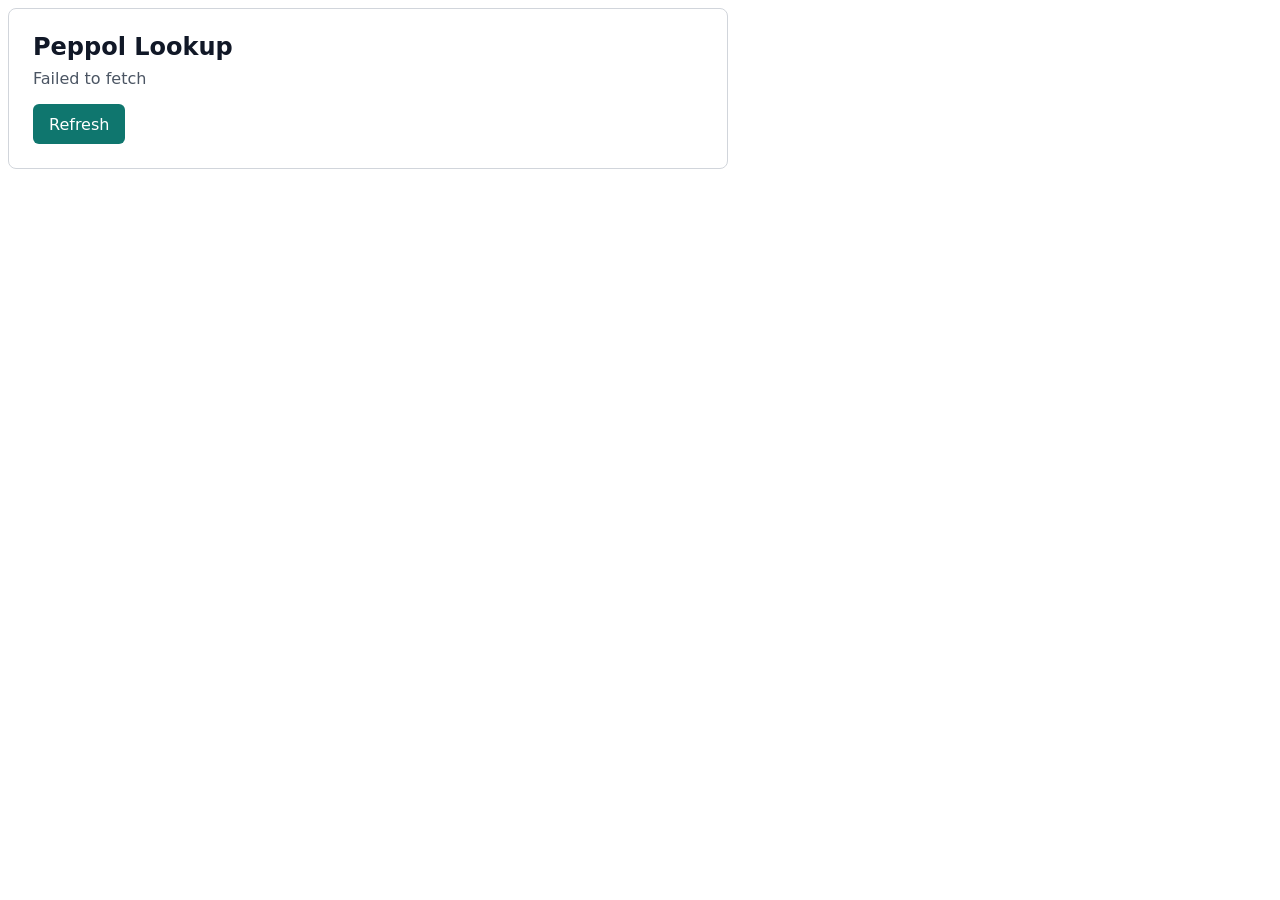
==== embed/sample.html @ 1d01d70c "initialize" ====
<!DOCTYPE html>
<html lang="en">
<head>
    <meta charset="UTF-8">
    <meta name="viewport" content="width=device-width, initial-scale=1.0">
    <title>Peppol Lookup Embed Sample</title>
</head>
<body>
    <peppol-lookup api-url="http://localhost:8080"></peppol-lookup>
    <script src="./embed.js"></script>
</body>
</html>
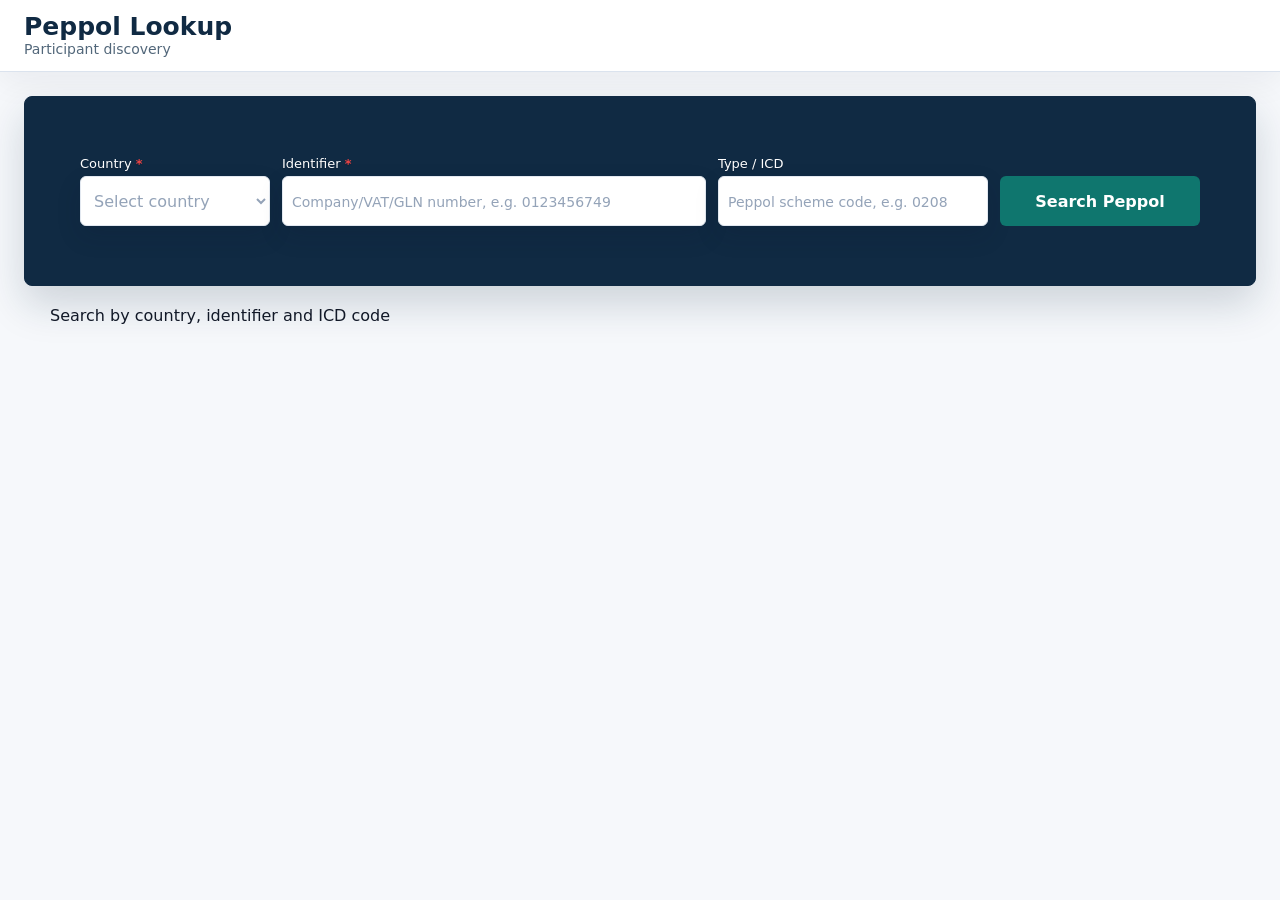
==== commit fed646ee: "Implementing Peppol participant lookup service" ====
--- a/embed/sample.html
+++ b/embed/sample.html
@@ -3,11 +3,20 @@
 <head>
     <meta charset="UTF-8">
     <meta name="viewport" content="width=device-width, initial-scale=1.0">
-    <title>Peppol Lookup Embed Sample</title>
+    <title>Peppol Lookup</title>
+    <link rel="stylesheet" href="./embed.css?v=45">
+    <style>
+        html,
+        body {
+            min-height: 100%;
+            margin: 0;
+            background: #ffffff;
+        }
+    </style>
 </head>
 <body>
-    <peppol-lookup api-url="http://localhost:8080"></peppol-lookup>
-    <script src="./embed.js"></script>
+    <peppol-lookup api-url="http://localhost:8080" auto-css="false" layout="full"></peppol-lookup>
+    <script src="./embed.js?v=45"></script>
 </body>
 </html>
 
--- a/embed/embed.css
+++ b/embed/embed.css
@@ -0,0 +1,964 @@
+.peppol-lookup-widget {
+    display: block;
+    color: #111827;
+    font-family: Inter, system-ui, -apple-system, BlinkMacSystemFont, "Segoe UI", sans-serif;
+}
+
+.peppol-lookup-widget *,
+.peppol-lookup-widget *::before,
+.peppol-lookup-widget *::after {
+    box-sizing: border-box;
+}
+
+.peppol-lookup-widget .pl-shell {
+    display: grid;
+    gap: 14px;
+    width: min(100%, 560px);
+    padding: 16px;
+    border: 1px solid #d1d5db;
+    border-radius: 8px;
+    background: #ffffff;
+}
+
+.peppol-lookup-widget .pl-main {
+    display: grid;
+    gap: 14px;
+}
+
+.peppol-lookup-widget[layout="full"],
+.peppol-lookup-widget.pl-full {
+    min-height: 100vh;
+    background: #f6f8fb;
+}
+
+.peppol-lookup-widget[layout="full"] .pl-shell,
+.peppol-lookup-widget.pl-full .pl-shell {
+    align-content: start;
+    width: 100%;
+    min-height: 100vh;
+    padding: 0;
+    border: 0;
+    border-radius: 0;
+    background: #f6f8fb;
+    gap: 0;
+}
+
+.peppol-lookup-widget[layout="full"] .pl-topbar,
+.peppol-lookup-widget.pl-full .pl-topbar {
+    min-height: 72px;
+    padding: 0 max(24px, calc((100vw - 1380px) / 2));
+    border-bottom: 1px solid #dbe3ee;
+    background: #ffffff;
+    box-shadow: 0 12px 30px rgba(15, 23, 42, 0.05);
+}
+
+.peppol-lookup-widget[layout="full"] .pl-main,
+.peppol-lookup-widget.pl-full .pl-main {
+    width: min(100% - 48px, 1360px);
+    margin: 0 auto;
+    padding: 24px 0 48px;
+}
+
+.peppol-lookup-widget[layout="full"] .pl-search-band,
+.peppol-lookup-widget.pl-full .pl-search-band {
+    display: grid;
+    min-height: 190px;
+    align-items: center;
+    border: 1px solid #102a43;
+    border-radius: 8px;
+    background: #102a43;
+    padding: 34px;
+    box-shadow: 0 18px 40px rgba(15, 42, 67, 0.18);
+}
+
+.peppol-lookup-widget[layout="full"] .pl-form,
+.peppol-lookup-widget.pl-full .pl-form {
+    grid-template-columns: minmax(0, 1fr) 200px;
+    align-items: end;
+    width: min(100%, 1120px);
+    margin: 0 auto;
+    padding: 0;
+    border: 0;
+    border-radius: 8px;
+    background: transparent;
+}
+
+.peppol-lookup-widget[layout="full"] .pl-grid,
+.peppol-lookup-widget.pl-full .pl-grid {
+    grid-template-columns: 190px minmax(280px, 1fr) 270px;
+    gap: 12px;
+}
+
+.peppol-lookup-widget[layout="full"] label span,
+.peppol-lookup-widget.pl-full label span {
+    color: #ffffff;
+    text-shadow: 0 1px 1px rgba(17, 24, 39, 0.35);
+}
+
+.peppol-lookup-widget .pl-required {
+    color: #ef4444;
+    font-weight: 800;
+}
+
+.peppol-lookup-widget[layout="full"] .pl-result,
+.peppol-lookup-widget.pl-full .pl-result {
+    grid-template-columns: 1fr;
+    align-items: start;
+    gap: 14px;
+    width: min(100%, 1180px);
+    margin: 0 auto;
+    padding-top: 6px;
+}
+
+.peppol-lookup-widget[layout="full"] .pl-summary,
+.peppol-lookup-widget[layout="full"] .pl-detail,
+.peppol-lookup-widget[layout="full"] .pl-empty,
+.peppol-lookup-widget[layout="full"] .pl-alert,
+.peppol-lookup-widget.pl-full .pl-summary,
+.peppol-lookup-widget.pl-full .pl-detail,
+.peppol-lookup-widget.pl-full .pl-empty,
+.peppol-lookup-widget.pl-full .pl-alert,
+.peppol-lookup-widget.pl-full .pl-found-badge {
+    grid-column: 1 / -1;
+}
+
+.peppol-lookup-widget .pl-topbar,
+.peppol-lookup-widget .pl-summary,
+.peppol-lookup-widget .pl-card header {
+    display: flex;
+    align-items: center;
+    justify-content: space-between;
+    gap: 12px;
+}
+
+.peppol-lookup-widget .pl-brand {
+    display: flex;
+    align-items: center;
+    gap: 12px;
+    min-width: 0;
+}
+
+.peppol-lookup-widget .pl-brand > div {
+    display: grid;
+    gap: 2px;
+}
+
+.peppol-lookup-widget[layout="full"] .pl-brand strong,
+.peppol-lookup-widget.pl-full .pl-brand strong {
+    color: #102a43;
+    font-size: 25px;
+    font-weight: 760;
+    line-height: 1;
+}
+
+.peppol-lookup-widget[layout="full"] .pl-brand span,
+.peppol-lookup-widget.pl-full .pl-brand span {
+    color: #52677a;
+    font-size: 14px;
+}
+
+.peppol-lookup-widget .pl-candidate {
+    display: grid;
+    grid-template-columns: minmax(0, 1fr) auto;
+    align-items: center;
+    gap: 10px;
+}
+
+.peppol-lookup-widget strong {
+    overflow-wrap: anywhere;
+    font-size: 15px;
+}
+
+.peppol-lookup-widget span {
+    color: #4b5563;
+    font-size: 13px;
+}
+
+.peppol-lookup-widget [data-state="ok"] {
+    color: #047857;
+}
+
+.peppol-lookup-widget [data-state="unavailable"] {
+    color: #b91c1c;
+}
+
+.peppol-lookup-widget .pl-form {
+    display: grid;
+    gap: 12px;
+}
+
+.peppol-lookup-widget .pl-grid {
+    display: grid;
+    grid-template-columns: repeat(2, minmax(0, 1fr));
+    gap: 10px;
+}
+
+.peppol-lookup-widget .pl-wide {
+    grid-column: 1 / -1;
+}
+
+.peppol-lookup-widget label {
+    display: grid;
+    gap: 5px;
+}
+
+.peppol-lookup-widget input,
+.peppol-lookup-widget select,
+.peppol-lookup-widget button {
+    width: 100%;
+    min-height: 38px;
+    border-radius: 6px;
+    font: inherit;
+}
+
+.peppol-lookup-widget input,
+.peppol-lookup-widget select {
+    padding: 7px 9px;
+    border: 1px solid #d1d5db;
+    background: #ffffff;
+    color: #111827;
+    overflow: hidden;
+    text-overflow: ellipsis;
+}
+
+.peppol-lookup-widget input::placeholder {
+    color: #94a3b8;
+    font-size: 14px;
+}
+
+.peppol-lookup-widget select:invalid {
+    color: #94a3b8;
+}
+
+.peppol-lookup-widget select option {
+    color: #111827;
+}
+
+.peppol-lookup-widget[layout="full"] input,
+.peppol-lookup-widget[layout="full"] select,
+.peppol-lookup-widget.pl-full input,
+.peppol-lookup-widget.pl-full select {
+    min-height: 50px;
+    border-color: #e2e8f0;
+    font-size: 16px;
+    box-shadow: 0 10px 24px rgba(15, 23, 42, 0.14);
+}
+
+.peppol-lookup-widget button {
+    border: 0;
+    background: #0f766e;
+    color: #ffffff;
+    cursor: pointer;
+    font-weight: 650;
+}
+
+.peppol-lookup-widget[layout="full"] button,
+.peppol-lookup-widget.pl-full button {
+    min-height: 50px;
+    font-size: 16px;
+}
+
+.peppol-lookup-widget .pl-candidate button {
+    width: auto;
+    min-height: 32px;
+    padding: 0 10px;
+    font-size: 13px;
+}
+
+.peppol-lookup-widget .pl-secondary-button {
+    width: auto;
+    min-width: 170px;
+    min-height: 34px;
+    padding: 0 12px;
+    border: 1px solid #102a43;
+    background: #ffffff;
+    color: #102a43;
+    font-size: 14px;
+    font-weight: 700;
+}
+
+.peppol-lookup-widget button.pl-secondary-button:hover {
+    background: #eef3f8;
+    color: #102a43;
+}
+
+.peppol-lookup-widget button:hover {
+    background: #115e59;
+}
+
+.peppol-lookup-widget .pl-result {
+    display: grid;
+    gap: 10px;
+}
+
+.peppol-lookup-widget .pl-card,
+.peppol-lookup-widget .pl-empty,
+.peppol-lookup-widget .pl-alert {
+    padding: 12px;
+    border: 1px solid #d1d5db;
+    border-radius: 8px;
+    background: #f9fafb;
+}
+
+.peppol-lookup-widget[layout="full"] .pl-card,
+.peppol-lookup-widget[layout="full"] .pl-empty,
+.peppol-lookup-widget.pl-full .pl-card,
+.peppol-lookup-widget.pl-full .pl-empty {
+    padding: 0;
+    border: 0;
+    border-radius: 0;
+    background: transparent;
+}
+
+.peppol-lookup-widget[layout="full"] .pl-card header,
+.peppol-lookup-widget.pl-full .pl-card header {
+    padding: 12px 0;
+    border-bottom: 1px solid #d1d5db;
+}
+
+.peppol-lookup-widget[layout="full"] .pl-card header strong,
+.peppol-lookup-widget.pl-full .pl-card header strong {
+    font-size: 19px;
+}
+
+.peppol-lookup-widget[layout="full"] .pl-summary,
+.peppol-lookup-widget.pl-full .pl-summary {
+    display: grid;
+    grid-template-columns: repeat(3, minmax(0, 1fr));
+    gap: 12px;
+    padding: 2px 0 8px;
+}
+
+.peppol-lookup-widget .pl-found-badge {
+    justify-self: start;
+    padding: 6px 10px;
+    border-radius: 999px;
+    background: #102a43;
+    color: #ffffff;
+    font-size: 13px;
+    font-weight: 700;
+}
+
+.peppol-lookup-widget[layout="full"] .pl-summary span,
+.peppol-lookup-widget.pl-full .pl-summary span {
+    display: grid;
+    gap: 2px;
+    min-height: 58px;
+    padding: 12px 14px;
+    border: 1px solid #dbe3ee;
+    border-radius: 8px;
+    background: #ffffff;
+    color: #52677a;
+    font-size: 13px;
+    box-shadow: 0 8px 22px rgba(15, 23, 42, 0.05);
+}
+
+.peppol-lookup-widget[layout="full"] .pl-summary strong,
+.peppol-lookup-widget.pl-full .pl-summary strong {
+    color: #102a43;
+    font-size: 22px;
+}
+
+.peppol-lookup-widget .pl-alert {
+    border-color: #fecaca;
+    background: #fef2f2;
+}
+
+.peppol-lookup-widget .pl-loading-steps {
+    display: grid;
+    gap: 8px;
+    padding-top: 12px;
+}
+
+.peppol-lookup-widget .pl-loading-step {
+    position: relative;
+    display: flex;
+    align-items: center;
+    min-height: 44px;
+    padding: 10px 12px 10px 42px;
+    border: 1px solid #e5e7eb;
+    border-radius: 6px;
+    background: #ffffff;
+}
+
+.peppol-lookup-widget[layout="full"] .pl-loading-step,
+.peppol-lookup-widget.pl-full .pl-loading-step {
+    border-radius: 0;
+}
+
+.peppol-lookup-widget .pl-loading-step:nth-child(odd) {
+    background: #f8fafc;
+}
+
+.peppol-lookup-widget .pl-loading-step[data-progress="active"] {
+    border-color: #99f6e4;
+    background: #f0fdfa;
+}
+
+.peppol-lookup-widget .pl-loading-step::before {
+    content: "";
+    position: absolute;
+    left: 17px;
+    top: 50%;
+    width: 10px;
+    height: 10px;
+    border: 2px solid #cbd5e1;
+    border-radius: 50%;
+    background: #ffffff;
+    transform: translateY(-50%);
+}
+
+.peppol-lookup-widget .pl-loading-step[data-progress="done"]::before {
+    border-color: #0f766e;
+    background: #0f766e;
+}
+
+.peppol-lookup-widget .pl-loading-step[data-progress="active"]::before {
+    border-color: #0f766e;
+    box-shadow: 0 0 0 4px rgba(15, 118, 110, 0.14);
+}
+
+.peppol-lookup-widget .pl-loading-step strong {
+    font-size: 16px;
+}
+
+.peppol-lookup-widget .pl-loading-step[data-progress="pending"] strong {
+    color: #64748b;
+    font-weight: 600;
+}
+
+.peppol-lookup-widget .pl-rejected summary {
+    display: flex;
+    align-items: center;
+    justify-content: space-between;
+    gap: 12px;
+    cursor: pointer;
+    list-style: none;
+}
+
+.peppol-lookup-widget .pl-rejected summary::-webkit-details-marker {
+    display: none;
+}
+
+.peppol-lookup-widget ul {
+    display: grid;
+    gap: 8px;
+    margin: 10px 0 0;
+    padding: 0;
+    list-style: none;
+}
+
+.peppol-lookup-widget li {
+    display: grid;
+    gap: 3px;
+    min-width: 0;
+    padding-top: 8px;
+    border-top: 1px solid #e5e7eb;
+}
+
+.peppol-lookup-widget[layout="full"] li,
+.peppol-lookup-widget.pl-full li {
+    grid-template-columns: minmax(0, 1fr) auto;
+    align-items: center;
+    gap: 8px 24px;
+    padding: 12px 10px;
+    border-top: 0;
+    border-bottom: 1px solid #e5e7eb;
+}
+
+.peppol-lookup-widget[layout="full"] li:nth-child(odd),
+.peppol-lookup-widget.pl-full li:nth-child(odd) {
+    background: #f3f4f6;
+}
+
+.peppol-lookup-widget[layout="full"] li strong,
+.peppol-lookup-widget.pl-full li strong {
+    font-size: 18px;
+}
+
+.peppol-lookup-widget[layout="full"] li span,
+.peppol-lookup-widget.pl-full li span {
+    font-size: 15px;
+}
+
+.peppol-lookup-widget[layout="full"] .pl-candidate,
+.peppol-lookup-widget.pl-full .pl-candidate {
+    grid-template-columns: minmax(0, 1fr) 130px;
+}
+
+.peppol-lookup-widget .pl-detail {
+    display: grid;
+    gap: 10px;
+}
+
+.peppol-lookup-widget .pl-detail-row {
+    display: grid;
+    gap: 4px;
+    padding-top: 8px;
+    border-top: 1px solid #e5e7eb;
+}
+
+.peppol-lookup-widget .pl-env-section {
+    display: grid;
+    gap: 12px;
+}
+
+.peppol-lookup-widget[layout="full"] .pl-env-section,
+.peppol-lookup-widget.pl-full .pl-env-section {
+    padding-top: 10px;
+}
+
+.peppol-lookup-widget .pl-env-participant {
+    --participant-tint: #f8fafc;
+    display: grid;
+    gap: 12px;
+    padding: 12px;
+    border: 1px solid #dbe3ee;
+    border-radius: 8px;
+    background: #ffffff;
+    box-shadow: 0 14px 30px rgba(15, 23, 42, 0.07);
+}
+
+.peppol-lookup-widget [data-env="prod"] .pl-env-participant {
+    --participant-tint: #f0fdfa;
+}
+
+.peppol-lookup-widget [data-env="test"] .pl-env-participant {
+    --participant-tint: #eff6ff;
+}
+
+.peppol-lookup-widget[layout="full"] .pl-env-participant,
+.peppol-lookup-widget.pl-full .pl-env-participant {
+    border-radius: 8px;
+}
+
+.peppol-lookup-widget .pl-env-participant > header {
+    display: flex;
+    align-items: center;
+    justify-content: space-between;
+    gap: 12px;
+    padding: 18px 32px;
+    border-bottom: 1px solid #dbe3ee;
+    background: var(--participant-tint);
+}
+
+.peppol-lookup-widget .pl-env-participant > header > div {
+    display: grid;
+    gap: 4px;
+    min-width: 0;
+}
+
+.peppol-lookup-widget .pl-env-participant > header > div:first-child {
+    margin-left: 18px !important;
+}
+
+.peppol-lookup-widget .pl-source-chips {
+    display: flex;
+    flex-wrap: wrap;
+    gap: 6px;
+}
+
+.peppol-lookup-widget .pl-source-chip,
+.peppol-lookup-widget .pl-muted-action {
+    display: inline-flex;
+    align-items: center;
+    min-height: 24px;
+    padding: 3px 8px;
+    border-radius: 999px;
+    font-size: 12px;
+    font-weight: 700;
+    line-height: 1;
+    white-space: nowrap;
+}
+
+.peppol-lookup-widget .pl-source-chip {
+    border: 1px solid #c7d7e8;
+    background: #eef3f8;
+    color: #102a43;
+}
+
+.peppol-lookup-widget .pl-source-chip[data-source="directory"] {
+    border-color: #fde68a;
+    background: #fffbeb;
+    color: #92400e;
+}
+
+.peppol-lookup-widget .pl-source-chip[data-source="sml"],
+.peppol-lookup-widget .pl-source-chip[data-source="smk"] {
+    border-color: #bfdbfe;
+    background: #eff6ff;
+    color: #1d4ed8;
+}
+
+.peppol-lookup-widget .pl-source-chip[data-source="smp"] {
+    border-color: #99f6e4;
+    background: #f0fdfa;
+    color: #0f766e;
+}
+
+.peppol-lookup-widget .pl-muted-action {
+    background: #eef3f8;
+    color: #52677a;
+}
+
+.peppol-lookup-widget .pl-participant-actions {
+    display: flex;
+    flex-wrap: wrap;
+    justify-content: flex-end;
+    gap: 8px;
+}
+
+.peppol-lookup-widget .pl-directory-block {
+    display: grid;
+    gap: 8px;
+    padding: 0 14px 14px;
+}
+
+.peppol-lookup-widget .pl-directory-summary {
+    display: grid;
+    grid-template-columns: minmax(0, 1fr) auto;
+    align-items: center;
+    gap: 12px;
+    padding: 10px 12px;
+    background: #f3f4f6;
+}
+
+.peppol-lookup-widget .pl-directory-summary strong {
+    font-size: 18px;
+}
+
+.peppol-lookup-widget .pl-entity-row {
+    grid-template-columns: minmax(0, 1fr) auto !important;
+    align-items: start !important;
+    gap: 18px !important;
+    padding: 16px !important;
+    border: 1px solid #dbe3ee !important;
+    border-radius: 8px;
+    background: #fbfdff !important;
+    box-shadow: inset 0 0 0 1px rgba(255, 255, 255, 0.75);
+}
+
+.peppol-lookup-widget .pl-entity-main {
+    display: grid;
+    gap: 6px;
+    min-width: 0;
+}
+
+.peppol-lookup-widget .pl-entity-title {
+    display: flex;
+    flex-wrap: wrap;
+    align-items: center;
+    gap: 8px;
+}
+
+.peppol-lookup-widget .pl-entity-title strong {
+    color: #102a43;
+    font-size: 18px;
+}
+
+.peppol-lookup-widget .pl-entity-title span {
+    display: inline-flex;
+    align-items: center;
+    min-height: 22px;
+    padding: 2px 8px;
+    border: 1px solid #bfdbfe;
+    border-radius: 999px;
+    background: #eff6ff;
+    color: #1d4ed8;
+    font-size: 12px;
+    font-weight: 700;
+}
+
+.peppol-lookup-widget .pl-entity-main p {
+    margin: 0;
+    color: #334155;
+    font-size: 14px;
+    overflow-wrap: anywhere;
+}
+
+.peppol-lookup-widget .pl-entity-fields {
+    display: grid;
+    gap: 8px;
+    margin: 2px 0;
+}
+
+.peppol-lookup-widget .pl-entity-fields div {
+    display: grid;
+    grid-template-columns: minmax(110px, 170px) minmax(0, 1fr);
+    gap: 12px;
+}
+
+.peppol-lookup-widget .pl-entity-fields dt {
+    color: #52677a;
+    font-size: 13px;
+    font-weight: 700;
+}
+
+.peppol-lookup-widget .pl-entity-fields dd {
+    display: grid;
+    gap: 4px;
+    margin: 0;
+}
+
+.peppol-lookup-widget .pl-entity-fields a {
+    color: #075985;
+    font-size: 14px;
+    overflow-wrap: anywhere;
+    text-decoration: none;
+}
+
+.peppol-lookup-widget .pl-entity-fields a:hover {
+    text-decoration: underline;
+}
+
+.peppol-lookup-widget .pl-entity-meta {
+    display: grid;
+    gap: 2px;
+    justify-items: end;
+    min-width: 110px;
+}
+
+.peppol-lookup-widget .pl-entity-meta span {
+    color: #52677a;
+    font-size: 12px;
+}
+
+.peppol-lookup-widget .pl-entity-meta strong {
+    color: #102a43;
+    font-size: 14px;
+}
+
+.peppol-lookup-widget .pl-dti-block {
+    display: grid;
+    gap: 8px;
+    margin: 0 14px 14px;
+    padding: 14px;
+    border: 1px solid #e5e7eb;
+    border-radius: 8px;
+    background: #ffffff;
+    box-shadow: 0 1px 2px rgba(17, 24, 39, 0.05);
+}
+
+.peppol-lookup-widget .pl-tech-block {
+    display: grid;
+    gap: 10px;
+    margin: 0 14px 14px;
+    padding: 14px;
+    border: 1px solid #dbe3ee;
+    border-radius: 8px;
+    background: #f8fafc;
+}
+
+.peppol-lookup-widget .pl-tech-block header {
+    display: flex;
+    align-items: center;
+    justify-content: space-between;
+    gap: 12px;
+    padding-bottom: 8px;
+    border-bottom: 1px solid #dbe3ee;
+}
+
+.peppol-lookup-widget .pl-tech-list {
+    display: grid;
+    gap: 0;
+    margin: 0;
+}
+
+.peppol-lookup-widget .pl-tech-list div {
+    display: grid;
+    grid-template-columns: minmax(140px, 220px) minmax(0, 1fr);
+    gap: 14px;
+    padding: 9px 0;
+    border-bottom: 1px solid #e5eaf1;
+}
+
+.peppol-lookup-widget .pl-tech-list div:last-child {
+    border-bottom: 0;
+}
+
+.peppol-lookup-widget .pl-tech-list dt {
+    color: #52677a;
+    font-size: 12px;
+    font-weight: 750;
+}
+
+.peppol-lookup-widget .pl-tech-list dd {
+    min-width: 0;
+    margin: 0;
+    color: #102a43;
+    font-size: 13px;
+    overflow-wrap: anywhere;
+}
+
+.peppol-lookup-widget .pl-dti-row {
+    grid-template-columns: minmax(0, 1fr) minmax(220px, auto);
+    align-items: start;
+    background: #f8fafc !important;
+    border: 1px solid #e5e7eb;
+    border-radius: 8px;
+}
+
+.peppol-lookup-widget .pl-dti-row strong {
+    display: block;
+    overflow-wrap: anywhere;
+    font-size: 15px;
+    line-height: 1.35;
+}
+
+.peppol-lookup-widget .pl-doc-title {
+    display: block;
+    min-width: 0;
+}
+
+.peppol-lookup-widget .pl-doc-badge {
+    display: inline;
+    padding: 2px 6px;
+    border-radius: 4px;
+    background: #334155;
+    color: #ffffff;
+    font-size: 13px;
+    font-weight: 750;
+}
+
+.peppol-lookup-widget .pl-doc-title code {
+    margin-left: 5px;
+    color: #475569;
+    font-family: ui-monospace, SFMono-Regular, Consolas, "Liberation Mono", monospace;
+    font-size: 12px;
+    line-height: 1.7;
+    overflow-wrap: anywhere;
+    white-space: normal;
+}
+
+.peppol-lookup-widget .pl-doc-meta {
+    display: flex;
+    flex-wrap: wrap;
+    gap: 8px;
+    margin-top: 8px;
+}
+
+.peppol-lookup-widget .pl-doc-meta span {
+    min-height: 24px;
+    padding: 2px 7px;
+    border: 1px solid #e2e8f0;
+    border-radius: 999px;
+    background: #ffffff;
+    color: #475569;
+    font-size: 12px;
+}
+
+.peppol-lookup-widget .pl-status-stack {
+    display: flex;
+    flex-wrap: wrap;
+    justify-content: flex-end;
+    gap: 6px;
+}
+
+.peppol-lookup-widget [data-code-status] {
+    display: inline-flex;
+    align-items: center;
+    min-height: 24px;
+    padding: 2px 7px;
+    border: 1px solid #cbd5e1;
+    border-radius: 999px;
+    background: #ffffff;
+    color: #475569;
+    font-size: 12px;
+    font-weight: 650;
+    white-space: nowrap;
+}
+
+.peppol-lookup-widget [data-code-status="valid"] {
+    border-color: #99f6e4;
+    background: #f0fdfa;
+    color: #0f766e;
+}
+
+.peppol-lookup-widget [data-code-status="deprecated"] {
+    border-color: #fed7aa;
+    background: #fff7ed;
+    color: #c2410c;
+}
+
+.peppol-lookup-widget [data-code-status="removed"],
+.peppol-lookup-widget [data-code-status="unsupported"] {
+    border-color: #fecdd3;
+    background: #fff1f2;
+    color: #be123c;
+}
+
+.peppol-lookup-widget [data-code-status="unknown"] {
+    border-color: #cbd5e1;
+    background: #f8fafc;
+    color: #64748b;
+}
+
+[hidden] {
+    display: none !important;
+}
+
+@media (max-width: 520px) {
+    .peppol-lookup-widget .pl-grid {
+        grid-template-columns: 1fr;
+    }
+}
+
+@media (max-width: 760px) {
+    .peppol-lookup-widget[layout="full"] .pl-topbar,
+    .peppol-lookup-widget.pl-full .pl-topbar {
+        flex-wrap: wrap;
+        justify-content: flex-start;
+        padding: 12px 16px 0;
+    }
+
+    .peppol-lookup-widget[layout="full"] .pl-main,
+    .peppol-lookup-widget.pl-full .pl-main {
+        width: calc(100% - 32px);
+    }
+
+    .peppol-lookup-widget[layout="full"] .pl-search-band,
+    .peppol-lookup-widget.pl-full .pl-search-band {
+        min-height: auto;
+        padding: 24px 16px;
+    }
+
+    .peppol-lookup-widget[layout="full"] .pl-form,
+    .peppol-lookup-widget[layout="full"] .pl-grid,
+    .peppol-lookup-widget[layout="full"] .pl-result,
+    .peppol-lookup-widget.pl-full .pl-form,
+    .peppol-lookup-widget.pl-full .pl-grid,
+    .peppol-lookup-widget.pl-full .pl-result {
+        grid-template-columns: 1fr;
+    }
+
+    .peppol-lookup-widget[layout="full"] .pl-brand strong,
+    .peppol-lookup-widget.pl-full .pl-brand strong {
+        font-size: 24px;
+    }
+
+    .peppol-lookup-widget .pl-dti-row {
+        grid-template-columns: 1fr;
+    }
+
+    .peppol-lookup-widget .pl-tech-list div {
+        grid-template-columns: 1fr;
+        gap: 4px;
+    }
+
+    .peppol-lookup-widget .pl-entity-row {
+        grid-template-columns: 1fr !important;
+    }
+
+    .peppol-lookup-widget .pl-entity-meta {
+        justify-items: start;
+        min-width: 0;
+    }
+
+    .peppol-lookup-widget .pl-status-stack {
+        justify-content: flex-start;
+    }
+
+    .peppol-lookup-widget .pl-participant-actions {
+        justify-content: flex-start;
+    }
+}
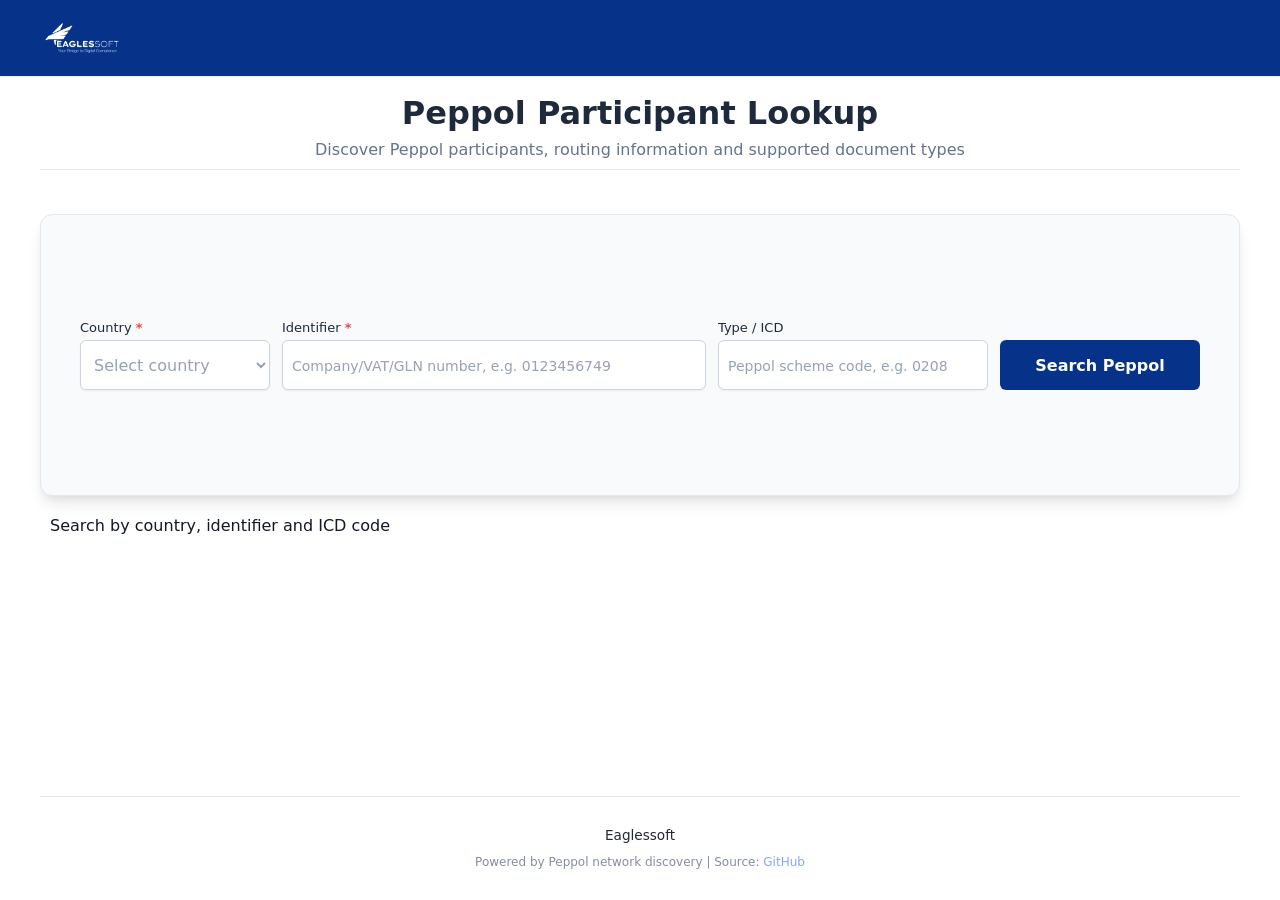
==== commit ff6c482b: "ui change" ====
--- a/embed/sample.html
+++ b/embed/sample.html
@@ -4,7 +4,8 @@
     <meta charset="UTF-8">
     <meta name="viewport" content="width=device-width, initial-scale=1.0">
     <title>Peppol Lookup</title>
-    <link rel="stylesheet" href="./embed.css?v=45">
+    <link rel="icon" type="image/png" href="./embed/eaglessoft-favicon.png">
+    <link rel="stylesheet" href="./embed.css?v=47">
     <style>
         html,
         body {
@@ -15,8 +16,7 @@
     </style>
 </head>
 <body>
-    <peppol-lookup api-url="http://localhost:8080" auto-css="false" layout="full"></peppol-lookup>
+    <peppol-lookup auto-css="false" layout="full"></peppol-lookup>
     <script src="./embed.js?v=45"></script>
 </body>
 </html>
-
--- a/embed/embed.css
+++ b/embed/embed.css
@@ -28,33 +28,34 @@
 .peppol-lookup-widget[layout="full"],
 .peppol-lookup-widget.pl-full {
     min-height: 100vh;
-    background: #f6f8fb;
+    background: #ffffff;
 }
 
 .peppol-lookup-widget[layout="full"] .pl-shell,
 .peppol-lookup-widget.pl-full .pl-shell {
-    align-content: start;
+    display: flex;
+    flex-direction: column;
     width: 100%;
     min-height: 100vh;
     padding: 0;
     border: 0;
     border-radius: 0;
-    background: #f6f8fb;
+    background: #ffffff;
     gap: 0;
 }
 
 .peppol-lookup-widget[layout="full"] .pl-topbar,
 .peppol-lookup-widget.pl-full .pl-topbar {
-    min-height: 72px;
-    padding: 0 max(24px, calc((100vw - 1380px) / 2));
-    border-bottom: 1px solid #dbe3ee;
-    background: #ffffff;
-    box-shadow: 0 12px 30px rgba(15, 23, 42, 0.05);
-}
-
+    width: 100%;
+    min-height: 60px;
+    padding: 8px 0;
+    background: #063389;
+    box-shadow: 0 1px 2px rgba(0, 0, 0, 0.1);
+}
 .peppol-lookup-widget[layout="full"] .pl-main,
 .peppol-lookup-widget.pl-full .pl-main {
-    width: min(100% - 48px, 1360px);
+    flex: 1 0 auto;
+    width: min(100% - 40px, 1200px);
     margin: 0 auto;
     padding: 24px 0 48px;
 }
@@ -62,13 +63,12 @@
 .peppol-lookup-widget[layout="full"] .pl-search-band,
 .peppol-lookup-widget.pl-full .pl-search-band {
     display: grid;
-    min-height: 190px;
-    align-items: center;
-    border: 1px solid #102a43;
-    border-radius: 8px;
-    background: #102a43;
-    padding: 34px;
-    box-shadow: 0 18px 40px rgba(15, 42, 67, 0.18);
+    align-items: center;
+    border: 1px solid #e2e8f0;
+    border-radius: 12px;
+    background: #f8fafc;
+    padding: 28px;
+    box-shadow: 0 10px 15px -3px rgba(0, 0, 0, 0.1), 0 4px 6px -2px rgba(0, 0, 0, 0.05);
 }
 
 .peppol-lookup-widget[layout="full"] .pl-form,
@@ -91,8 +91,8 @@
 
 .peppol-lookup-widget[layout="full"] label span,
 .peppol-lookup-widget.pl-full label span {
-    color: #ffffff;
-    text-shadow: 0 1px 1px rgba(17, 24, 39, 0.35);
+    color: #1e293b;
+    text-shadow: none;
 }
 
 .peppol-lookup-widget .pl-required {
@@ -131,32 +131,72 @@
     gap: 12px;
 }
 
-.peppol-lookup-widget .pl-brand {
-    display: flex;
-    align-items: center;
-    gap: 12px;
-    min-width: 0;
-}
-
-.peppol-lookup-widget .pl-brand > div {
-    display: grid;
-    gap: 2px;
-}
-
-.peppol-lookup-widget[layout="full"] .pl-brand strong,
-.peppol-lookup-widget.pl-full .pl-brand strong {
-    color: #102a43;
-    font-size: 25px;
-    font-weight: 760;
-    line-height: 1;
-}
-
-.peppol-lookup-widget[layout="full"] .pl-brand span,
-.peppol-lookup-widget.pl-full .pl-brand span {
-    color: #52677a;
-    font-size: 14px;
-}
-
+.peppol-lookup-widget .pl-topbar-inner {
+    display: flex;
+    width: min(100% - 40px, 1200px);
+    min-height: 60px;
+    align-items: center;
+    margin: 0 auto;
+}
+
+.peppol-lookup-widget .pl-eaglessoft-logo {
+    display: block;
+    max-height: 60px;
+    width: auto;
+    height: auto;
+}
+.peppol-lookup-widget .pl-page-title {
+    width: min(100% - 40px, 1200px);
+    margin: 0 auto 20px;
+    padding: 18px 0 10px;
+    border-bottom: 1px solid #e2e8f0;
+    text-align: center;
+}
+
+.peppol-lookup-widget .pl-page-title h1 {
+    margin: 0;
+    color: #1e293b;
+    font-size: 2rem;
+    font-weight: 600;
+    line-height: 1.2;
+}
+
+.peppol-lookup-widget .pl-page-title p {
+    margin: 8px 0 0;
+    color: #64748b;
+    font-size: 1rem;
+    font-weight: 400;
+}
+
+.peppol-lookup-widget .pl-footer {
+    width: min(100% - 40px, 1200px);
+    margin: 60px auto 0;
+    padding: 30px 20px;
+    border-top: 1px solid #e2e8f0;
+    background: #ffffff;
+    color: #64748b;
+    text-align: center;
+}
+
+.peppol-lookup-widget .pl-footer strong {
+    display: block;
+    margin-bottom: 8px;
+    color: #1e293b;
+    font-size: 0.85rem;
+    font-weight: 500;
+}
+
+.peppol-lookup-widget .pl-footer span {
+    color: #64748b;
+    font-size: 0.75rem;
+    opacity: 0.8;
+}
+
+.peppol-lookup-widget .pl-footer a {
+    color: #6794f1;
+    font-size: 0.75rem;
+    text-decoration: none;
+}
 .peppol-lookup-widget .pl-candidate {
     display: grid;
     grid-template-columns: minmax(0, 1fr) auto;
@@ -239,14 +279,15 @@
 .peppol-lookup-widget.pl-full input,
 .peppol-lookup-widget.pl-full select {
     min-height: 50px;
-    border-color: #e2e8f0;
+    border-color: #cbd5e1;
+    background: #ffffff;
     font-size: 16px;
-    box-shadow: 0 10px 24px rgba(15, 23, 42, 0.14);
+    box-shadow: 0 1px 2px rgba(15, 23, 42, 0.05);
 }
 
 .peppol-lookup-widget button {
     border: 0;
-    background: #0f766e;
+    background: #063389;
     color: #ffffff;
     cursor: pointer;
     font-weight: 650;
@@ -283,7 +324,7 @@
 }
 
 .peppol-lookup-widget button:hover {
-    background: #115e59;
+    background: #052766;
 }
 
 .peppol-lookup-widget .pl-result {
@@ -409,13 +450,13 @@
 }
 
 .peppol-lookup-widget .pl-loading-step[data-progress="done"]::before {
-    border-color: #0f766e;
-    background: #0f766e;
+    border-color: #106cc7;
+    background: #106cc7;
 }
 
 .peppol-lookup-widget .pl-loading-step[data-progress="active"]::before {
-    border-color: #0f766e;
-    box-shadow: 0 0 0 4px rgba(15, 118, 110, 0.14);
+    border-color: #106cc7;
+    box-shadow: 0 0 0 4px rgba(16, 108, 199, 0.14);
 }
 
 .peppol-lookup-widget .pl-loading-step strong {
@@ -904,21 +945,28 @@
 }
 
 @media (max-width: 760px) {
-    .peppol-lookup-widget[layout="full"] .pl-topbar,
-    .peppol-lookup-widget.pl-full .pl-topbar {
-        flex-wrap: wrap;
-        justify-content: flex-start;
-        padding: 12px 16px 0;
-    }
-
+    .peppol-lookup-widget .pl-topbar-inner,
+    .peppol-lookup-widget .pl-page-title,
+    .peppol-lookup-widget .pl-footer,
     .peppol-lookup-widget[layout="full"] .pl-main,
     .peppol-lookup-widget.pl-full .pl-main {
         width: calc(100% - 32px);
     }
 
+    .peppol-lookup-widget .pl-eaglessoft-logo {
+        max-height: 40px;
+    }
+
+    .peppol-lookup-widget .pl-page-title h1 {
+        font-size: 1.75rem;
+    }
+
+    .peppol-lookup-widget .pl-page-title p {
+        font-size: 0.9rem;
+    }
+
     .peppol-lookup-widget[layout="full"] .pl-search-band,
     .peppol-lookup-widget.pl-full .pl-search-band {
-        min-height: auto;
         padding: 24px 16px;
     }
 
@@ -931,22 +979,14 @@
         grid-template-columns: 1fr;
     }
 
-    .peppol-lookup-widget[layout="full"] .pl-brand strong,
-    .peppol-lookup-widget.pl-full .pl-brand strong {
-        font-size: 24px;
-    }
-
-    .peppol-lookup-widget .pl-dti-row {
-        grid-template-columns: 1fr;
-    }
-
-    .peppol-lookup-widget .pl-tech-list div {
-        grid-template-columns: 1fr;
-        gap: 4px;
-    }
-
+    .peppol-lookup-widget .pl-dti-row,
+    .peppol-lookup-widget .pl-tech-list div,
     .peppol-lookup-widget .pl-entity-row {
         grid-template-columns: 1fr !important;
+    }
+
+    .peppol-lookup-widget .pl-tech-list div {
+        gap: 4px;
     }
 
     .peppol-lookup-widget .pl-entity-meta {
@@ -954,11 +994,17 @@
         min-width: 0;
     }
 
+    .peppol-lookup-widget .pl-actions,
     .peppol-lookup-widget .pl-status-stack {
-        justify-content: flex-start;
-    }
-
-    .peppol-lookup-widget .pl-participant-actions {
-        justify-content: flex-start;
-    }
-}
+        align-items: stretch;
+        width: 100%;
+    }
+
+    .peppol-lookup-widget .pl-secondary-button {
+        width: 100%;
+    }
+
+    .peppol-lookup-widget .pl-footer {
+        padding: 20px 15px;
+    }
+}
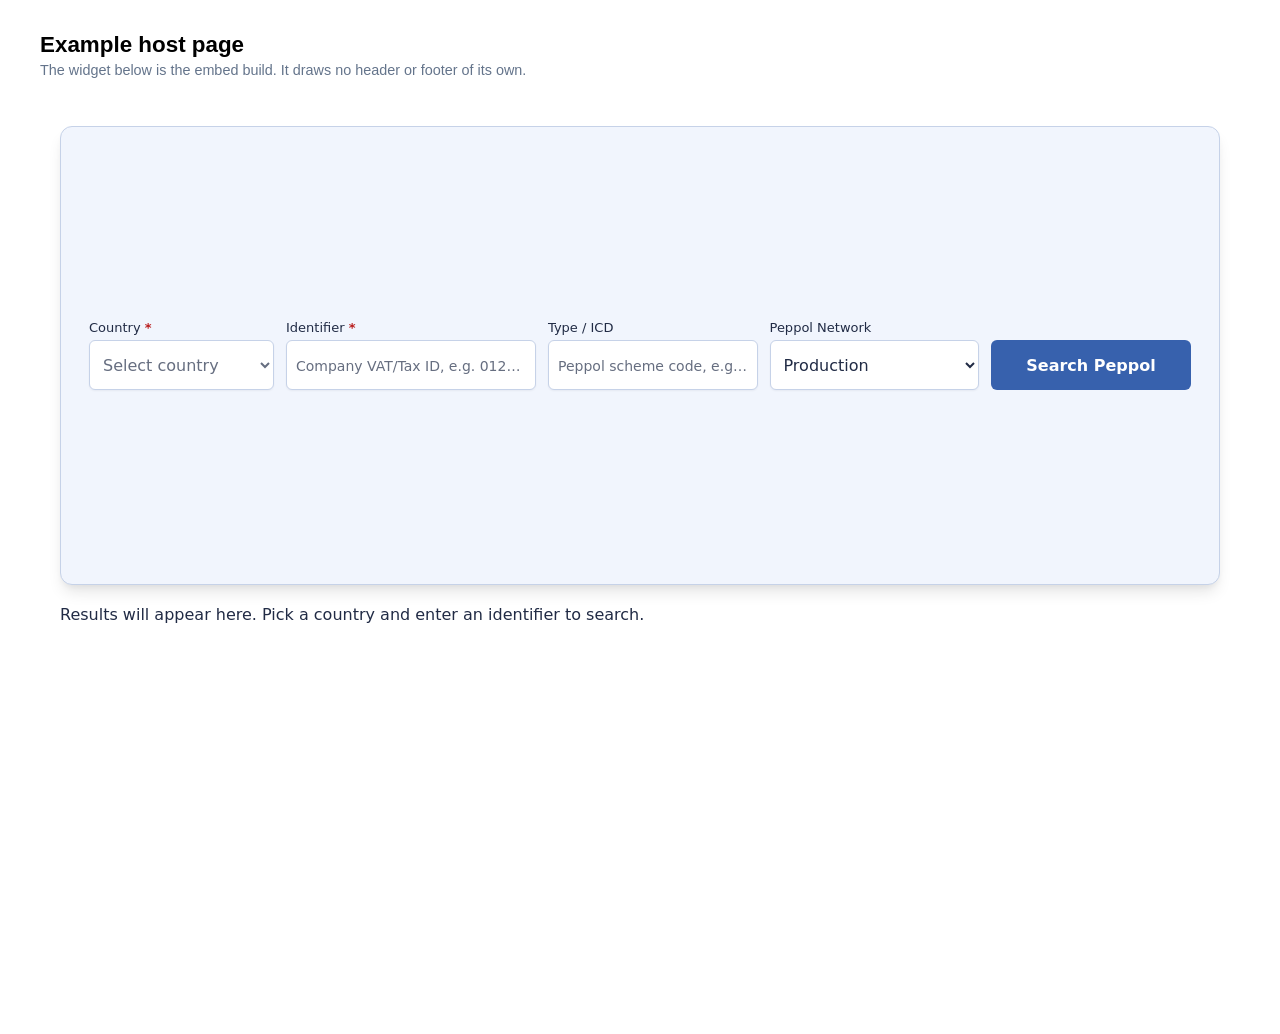
==== commit 8c1f7b29: "Fix SMP content negotiation and rebuild the lookup UI on the shared theme Every Norwegian participan" ====
--- a/embed/sample.html
+++ b/embed/sample.html
@@ -3,20 +3,33 @@
 <head>
     <meta charset="UTF-8">
     <meta name="viewport" content="width=device-width, initial-scale=1.0">
-    <title>Peppol Lookup</title>
-    <link rel="icon" type="image/png" href="./embed/eaglessoft-favicon.png">
-    <link rel="stylesheet" href="./embed.css?v=47">
+    <title>Embedded Peppol Participant Lookup</title>
+    <!-- Stands in for a third-party host page: no Docnaut chrome and no shared
+         theme, which is exactly the situation the widget has to survive. It
+         falls back to its own light defaults. -->
     <style>
-        html,
-        body {
-            min-height: 100%;
-            margin: 0;
-            background: #ffffff;
-        }
+        body { margin: 0; padding: 32px 20px; background: #ffffff;
+               font-family: -apple-system, BlinkMacSystemFont, 'Segoe UI', Roboto, sans-serif; }
+        .host { max-width: 1200px; margin: 0 auto; }
+        h1 { font-size: 1.4rem; margin: 0 0 4px; }
+        p.note { color: #64748b; margin: 0 0 24px; font-size: .9rem; }
     </style>
 </head>
 <body>
-    <peppol-lookup auto-css="false" layout="full"></peppol-lookup>
-    <script src="./embed.js?v=45"></script>
+    <div class="host">
+        <h1>Example host page</h1>
+        <p class="note">The widget below is the embed build. It draws no header or footer of its own.</p>
+
+        <peppol-lookup layout="full"></peppol-lookup>
+
+        <!-- Custom endpoint example -->
+        <!-- <peppol-lookup api-url="http://localhost:8080"></peppol-lookup> -->
+
+        <!-- Optional: disable auto CSS and include it manually -->
+        <!-- <link rel="stylesheet" href="./embed.css?v=2"> -->
+        <!-- <peppol-lookup auto-css="false"></peppol-lookup> -->
+    </div>
+
+    <script src="./embed.js?v=2"></script>
 </body>
 </html>
--- a/embed/embed.css
+++ b/embed/embed.css
@@ -1,6 +1,33 @@
 .peppol-lookup-widget {
+
+    /* ---- palette ----
+       Values only; every name below is what the rest of this file talks to. A
+       host page can override any of them. The standalone page also flips them
+       for dark mode - see app/static/styles.css. */
+    --pl-surface: #ffffff;
+    --pl-recess: #f1f5fd;
+    --pl-soft: #eaf0fb;
+    --pl-chip-strong: #334155;
+    --pl-primary-hover: #273378;
+    --pl-track: #dbeafe;
+
+    --pl-ok: #0f766e;   --pl-ok-bg: #f0fdfa; --pl-ok-line: #99f6e4;
+    --pl-info: #1d4ed8; --pl-info-bg: #eff6ff; --pl-info-line: #bfdbfe;
+    --pl-warn: #92400e; --pl-warn-bg: #fffbeb; --pl-warn-line: #fde68a;
+    --pl-dep: #c2410c;  --pl-dep-bg: #fff7ed; --pl-dep-line: #fed7aa;
+    --pl-bad: #be123c;  --pl-bad-bg: #fff1f2; --pl-bad-line: #fecdd3;
+    --pl-err: #b91c1c;  --pl-err-bg: #fef2f2; --pl-err-line: #fecaca;
+
+    /* Falls back to the system stack when the page has not loaded the shared
+       theme, which is the normal case inside someone else's site. */
+    --pl-fg: var(--fg, #212b45);
+    --pl-muted: var(--muted, #5a6478);
+    --pl-muted2: var(--muted2, #666e80);
+    --pl-line: var(--line2, #c6d2e8);
+    --pl-accent: var(--accent, #3761ad);
+    --pl-accent-fg: var(--accent-fg, #ffffff);
     display: block;
-    color: #111827;
+    color: var(--pl-fg);
     font-family: Inter, system-ui, -apple-system, BlinkMacSystemFont, "Segoe UI", sans-serif;
 }
 
@@ -15,9 +42,9 @@
     gap: 14px;
     width: min(100%, 560px);
     padding: 16px;
-    border: 1px solid #d1d5db;
+    border: 1px solid var(--pl-line);
     border-radius: 8px;
-    background: #ffffff;
+    background: var(--pl-surface);
 }
 
 .peppol-lookup-widget .pl-main {
@@ -28,7 +55,7 @@
 .peppol-lookup-widget[layout="full"],
 .peppol-lookup-widget.pl-full {
     min-height: 100vh;
-    background: #ffffff;
+    background: var(--pl-surface);
 }
 
 .peppol-lookup-widget[layout="full"] .pl-shell,
@@ -40,18 +67,10 @@
     padding: 0;
     border: 0;
     border-radius: 0;
-    background: #ffffff;
+    background: var(--pl-surface);
     gap: 0;
 }
 
-.peppol-lookup-widget[layout="full"] .pl-topbar,
-.peppol-lookup-widget.pl-full .pl-topbar {
-    width: 100%;
-    min-height: 60px;
-    padding: 8px 0;
-    background: #063389;
-    box-shadow: 0 1px 2px rgba(0, 0, 0, 0.1);
-}
 .peppol-lookup-widget[layout="full"] .pl-main,
 .peppol-lookup-widget.pl-full .pl-main {
     flex: 1 0 auto;
@@ -64,9 +83,9 @@
 .peppol-lookup-widget.pl-full .pl-search-band {
     display: grid;
     align-items: center;
-    border: 1px solid #e2e8f0;
+    border: 1px solid var(--pl-line);
     border-radius: 12px;
-    background: #f8fafc;
+    background: var(--pl-recess);
     padding: 28px;
     box-shadow: 0 10px 15px -3px rgba(0, 0, 0, 0.1), 0 4px 6px -2px rgba(0, 0, 0, 0.05);
 }
@@ -85,18 +104,18 @@
 
 .peppol-lookup-widget[layout="full"] .pl-grid,
 .peppol-lookup-widget.pl-full .pl-grid {
-    grid-template-columns: 190px minmax(280px, 1fr) 270px;
+    grid-template-columns: minmax(150px, 185px) minmax(250px, 1.15fr) minmax(200px, 1fr) minmax(170px, 1fr);
     gap: 12px;
 }
 
 .peppol-lookup-widget[layout="full"] label span,
 .peppol-lookup-widget.pl-full label span {
-    color: #1e293b;
+    color: var(--pl-fg);
     text-shadow: none;
 }
 
 .peppol-lookup-widget .pl-required {
-    color: #ef4444;
+    color: var(--pl-err);
     font-weight: 800;
 }
 
@@ -122,7 +141,6 @@
     grid-column: 1 / -1;
 }
 
-.peppol-lookup-widget .pl-topbar,
 .peppol-lookup-widget .pl-summary,
 .peppol-lookup-widget .pl-card header {
     display: flex;
@@ -131,72 +149,13 @@
     gap: 12px;
 }
 
-.peppol-lookup-widget .pl-topbar-inner {
-    display: flex;
-    width: min(100% - 40px, 1200px);
-    min-height: 60px;
-    align-items: center;
-    margin: 0 auto;
-}
-
-.peppol-lookup-widget .pl-eaglessoft-logo {
-    display: block;
-    max-height: 60px;
-    width: auto;
-    height: auto;
-}
-.peppol-lookup-widget .pl-page-title {
-    width: min(100% - 40px, 1200px);
-    margin: 0 auto 20px;
-    padding: 18px 0 10px;
-    border-bottom: 1px solid #e2e8f0;
-    text-align: center;
-}
-
-.peppol-lookup-widget .pl-page-title h1 {
-    margin: 0;
-    color: #1e293b;
-    font-size: 2rem;
-    font-weight: 600;
-    line-height: 1.2;
-}
-
-.peppol-lookup-widget .pl-page-title p {
-    margin: 8px 0 0;
-    color: #64748b;
-    font-size: 1rem;
-    font-weight: 400;
-}
-
-.peppol-lookup-widget .pl-footer {
-    width: min(100% - 40px, 1200px);
-    margin: 60px auto 0;
-    padding: 30px 20px;
-    border-top: 1px solid #e2e8f0;
-    background: #ffffff;
-    color: #64748b;
-    text-align: center;
-}
-
-.peppol-lookup-widget .pl-footer strong {
-    display: block;
-    margin-bottom: 8px;
-    color: #1e293b;
-    font-size: 0.85rem;
-    font-weight: 500;
-}
-
-.peppol-lookup-widget .pl-footer span {
-    color: #64748b;
-    font-size: 0.75rem;
-    opacity: 0.8;
-}
-
-.peppol-lookup-widget .pl-footer a {
-    color: #6794f1;
-    font-size: 0.75rem;
-    text-decoration: none;
-}
+
+
+
+
+
+
+
 .peppol-lookup-widget .pl-candidate {
     display: grid;
     grid-template-columns: minmax(0, 1fr) auto;
@@ -210,16 +169,16 @@
 }
 
 .peppol-lookup-widget span {
-    color: #4b5563;
+    color: var(--pl-muted);
     font-size: 13px;
 }
 
 .peppol-lookup-widget [data-state="ok"] {
-    color: #047857;
+    color: var(--pl-ok);
 }
 
 .peppol-lookup-widget [data-state="unavailable"] {
-    color: #b91c1c;
+    color: var(--pl-err);
 }
 
 .peppol-lookup-widget .pl-form {
@@ -254,24 +213,25 @@
 .peppol-lookup-widget input,
 .peppol-lookup-widget select {
     padding: 7px 9px;
-    border: 1px solid #d1d5db;
-    background: #ffffff;
-    color: #111827;
+    border: 1px solid var(--pl-line);
+    background: var(--pl-surface);
+    color: var(--pl-fg);
     overflow: hidden;
     text-overflow: ellipsis;
 }
 
 .peppol-lookup-widget input::placeholder {
-    color: #94a3b8;
+    color: var(--pl-muted2);
     font-size: 14px;
 }
 
-.peppol-lookup-widget select:invalid {
-    color: #94a3b8;
+.peppol-lookup-widget select:invalid,
+.peppol-lookup-widget select:has(option[value=""]:checked) {
+    color: var(--pl-muted2);
 }
 
 .peppol-lookup-widget select option {
-    color: #111827;
+    color: var(--pl-fg);
 }
 
 .peppol-lookup-widget[layout="full"] input,
@@ -279,16 +239,16 @@
 .peppol-lookup-widget.pl-full input,
 .peppol-lookup-widget.pl-full select {
     min-height: 50px;
-    border-color: #cbd5e1;
-    background: #ffffff;
+    border-color: var(--pl-line);
+    background: var(--pl-surface);
     font-size: 16px;
     box-shadow: 0 1px 2px rgba(15, 23, 42, 0.05);
 }
 
 .peppol-lookup-widget button {
     border: 0;
-    background: #063389;
-    color: #ffffff;
+    background: var(--pl-accent);
+    color: var(--pl-accent-fg);
     cursor: pointer;
     font-weight: 650;
 }
@@ -311,20 +271,20 @@
     min-width: 170px;
     min-height: 34px;
     padding: 0 12px;
-    border: 1px solid #102a43;
-    background: #ffffff;
-    color: #102a43;
+    border: 1px solid var(--pl-accent);
+    background: var(--pl-surface);
+    color: var(--pl-fg);
     font-size: 14px;
     font-weight: 700;
 }
 
 .peppol-lookup-widget button.pl-secondary-button:hover {
-    background: #eef3f8;
-    color: #102a43;
+    background: var(--pl-soft);
+    color: var(--pl-fg);
 }
 
 .peppol-lookup-widget button:hover {
-    background: #052766;
+    background: var(--pl-primary-hover);
 }
 
 .peppol-lookup-widget .pl-result {
@@ -336,9 +296,9 @@
 .peppol-lookup-widget .pl-empty,
 .peppol-lookup-widget .pl-alert {
     padding: 12px;
-    border: 1px solid #d1d5db;
+    border: 1px solid var(--pl-line);
     border-radius: 8px;
-    background: #f9fafb;
+    background: var(--pl-recess);
 }
 
 .peppol-lookup-widget[layout="full"] .pl-card,
@@ -354,7 +314,7 @@
 .peppol-lookup-widget[layout="full"] .pl-card header,
 .peppol-lookup-widget.pl-full .pl-card header {
     padding: 12px 0;
-    border-bottom: 1px solid #d1d5db;
+    border-bottom: 1px solid var(--pl-line);
 }
 
 .peppol-lookup-widget[layout="full"] .pl-card header strong,
@@ -368,14 +328,52 @@
     grid-template-columns: repeat(3, minmax(0, 1fr));
     gap: 12px;
     padding: 2px 0 8px;
+}
+
+.peppol-lookup-widget .pl-results-toolbar {
+    display: flex;
+    align-items: center;
+    justify-content: space-between;
+    gap: 12px;
+}
+
+.peppol-lookup-widget button.pl-result-refresh {
+    display: inline-flex;
+    width: auto;
+    min-height: 38px;
+    align-items: center;
+    justify-content: center;
+    gap: 8px;
+    padding: 7px 12px;
+    border: 1px solid var(--pl-line);
+    background: var(--pl-surface);
+    color: var(--pl-muted);
+    font-size: 14px;
+    font-weight: 650;
+}
+
+.peppol-lookup-widget button.pl-result-refresh:hover {
+    border-color: var(--pl-muted2);
+    background: var(--pl-recess);
+    color: var(--pl-fg);
+}
+
+.peppol-lookup-widget .pl-result-refresh svg {
+    width: 17px;
+    height: 17px;
+    fill: none;
+    stroke: currentColor;
+    stroke-linecap: round;
+    stroke-linejoin: round;
+    stroke-width: 1.8;
 }
 
 .peppol-lookup-widget .pl-found-badge {
     justify-self: start;
     padding: 6px 10px;
     border-radius: 999px;
-    background: #102a43;
-    color: #ffffff;
+    background: var(--pl-accent);
+    color: var(--pl-accent-fg);
     font-size: 13px;
     font-weight: 700;
 }
@@ -386,23 +384,23 @@
     gap: 2px;
     min-height: 58px;
     padding: 12px 14px;
-    border: 1px solid #dbe3ee;
+    border: 1px solid var(--pl-line);
     border-radius: 8px;
-    background: #ffffff;
-    color: #52677a;
+    background: var(--pl-surface);
+    color: var(--pl-muted);
     font-size: 13px;
     box-shadow: 0 8px 22px rgba(15, 23, 42, 0.05);
 }
 
 .peppol-lookup-widget[layout="full"] .pl-summary strong,
 .peppol-lookup-widget.pl-full .pl-summary strong {
-    color: #102a43;
+    color: var(--pl-fg);
     font-size: 22px;
 }
 
 .peppol-lookup-widget .pl-alert {
-    border-color: #fecaca;
-    background: #fef2f2;
+    border-color: var(--pl-err-line);
+    background: var(--pl-err-bg);
 }
 
 .peppol-lookup-widget .pl-loading-steps {
@@ -411,15 +409,65 @@
     padding-top: 12px;
 }
 
+.peppol-lookup-widget .pl-loading-overview {
+    display: flex;
+    align-items: center;
+    gap: 18px;
+}
+
+.peppol-lookup-widget .pl-loading-overview > div:last-child {
+    display: grid;
+    gap: 4px;
+}
+
+.peppol-lookup-widget .pl-loading-overview > div:last-child > strong {
+    color: var(--pl-fg);
+    font-size: 18px;
+}
+
+.peppol-lookup-widget .pl-loading-overview small {
+    color: var(--pl-muted);
+    font-size: 12px;
+}
+
+.peppol-lookup-widget .pl-progress-ring {
+    --progress: 0deg;
+    position: relative;
+    display: grid;
+    flex: 0 0 72px;
+    width: 72px;
+    height: 72px;
+    place-items: center;
+    border-radius: 50%;
+    background: conic-gradient(var(--pl-accent) var(--progress), var(--pl-track) 0);
+    transition: background 120ms linear;
+}
+
+.peppol-lookup-widget .pl-progress-ring::after {
+    content: "";
+    position: absolute;
+    inset: 7px;
+    border-radius: 50%;
+    background: var(--pl-surface);
+}
+
+.peppol-lookup-widget .pl-progress-ring strong {
+    position: relative;
+    z-index: 1;
+    color: var(--pl-accent);
+    font-size: 16px;
+    font-variant-numeric: tabular-nums;
+}
+
 .peppol-lookup-widget .pl-loading-step {
     position: relative;
     display: flex;
     align-items: center;
     min-height: 44px;
     padding: 10px 12px 10px 42px;
-    border: 1px solid #e5e7eb;
+    border: 1px solid var(--pl-line);
     border-radius: 6px;
-    background: #ffffff;
+    background: var(--pl-surface);
 }
 
 .peppol-lookup-widget[layout="full"] .pl-loading-step,
@@ -428,12 +476,12 @@
 }
 
 .peppol-lookup-widget .pl-loading-step:nth-child(odd) {
-    background: #f8fafc;
+    background: var(--pl-recess);
 }
 
 .peppol-lookup-widget .pl-loading-step[data-progress="active"] {
-    border-color: #99f6e4;
-    background: #f0fdfa;
+    border-color: var(--pl-ok-line);
+    background: var(--pl-ok-bg);
 }
 
 .peppol-lookup-widget .pl-loading-step::before {
@@ -443,19 +491,19 @@
     top: 50%;
     width: 10px;
     height: 10px;
-    border: 2px solid #cbd5e1;
+    border: 2px solid var(--pl-line);
     border-radius: 50%;
-    background: #ffffff;
+    background: var(--pl-surface);
     transform: translateY(-50%);
 }
 
 .peppol-lookup-widget .pl-loading-step[data-progress="done"]::before {
-    border-color: #106cc7;
-    background: #106cc7;
+    border-color: var(--pl-accent);
+    background: var(--pl-accent);
 }
 
 .peppol-lookup-widget .pl-loading-step[data-progress="active"]::before {
-    border-color: #106cc7;
+    border-color: var(--pl-accent);
     box-shadow: 0 0 0 4px rgba(16, 108, 199, 0.14);
 }
 
@@ -464,7 +512,7 @@
 }
 
 .peppol-lookup-widget .pl-loading-step[data-progress="pending"] strong {
-    color: #64748b;
+    color: var(--pl-muted);
     font-weight: 600;
 }
 
@@ -494,7 +542,7 @@
     gap: 3px;
     min-width: 0;
     padding-top: 8px;
-    border-top: 1px solid #e5e7eb;
+    border-top: 1px solid var(--pl-line);
 }
 
 .peppol-lookup-widget[layout="full"] li,
@@ -504,12 +552,12 @@
     gap: 8px 24px;
     padding: 12px 10px;
     border-top: 0;
-    border-bottom: 1px solid #e5e7eb;
+    border-bottom: 1px solid var(--pl-line);
 }
 
 .peppol-lookup-widget[layout="full"] li:nth-child(odd),
 .peppol-lookup-widget.pl-full li:nth-child(odd) {
-    background: #f3f4f6;
+    background: var(--pl-recess);
 }
 
 .peppol-lookup-widget[layout="full"] li strong,
@@ -536,7 +584,7 @@
     display: grid;
     gap: 4px;
     padding-top: 8px;
-    border-top: 1px solid #e5e7eb;
+    border-top: 1px solid var(--pl-line);
 }
 
 .peppol-lookup-widget .pl-env-section {
@@ -550,22 +598,22 @@
 }
 
 .peppol-lookup-widget .pl-env-participant {
-    --participant-tint: #f8fafc;
+    --participant-tint: var(--pl-recess);
     display: grid;
     gap: 12px;
     padding: 12px;
-    border: 1px solid #dbe3ee;
+    border: 1px solid var(--pl-line);
     border-radius: 8px;
-    background: #ffffff;
+    background: var(--pl-surface);
     box-shadow: 0 14px 30px rgba(15, 23, 42, 0.07);
 }
 
 .peppol-lookup-widget [data-env="prod"] .pl-env-participant {
-    --participant-tint: #f0fdfa;
+    --participant-tint: var(--pl-ok-bg);
 }
 
 .peppol-lookup-widget [data-env="test"] .pl-env-participant {
-    --participant-tint: #eff6ff;
+    --participant-tint: var(--pl-info-bg);
 }
 
 .peppol-lookup-widget[layout="full"] .pl-env-participant,
@@ -579,7 +627,7 @@
     justify-content: space-between;
     gap: 12px;
     padding: 18px 32px;
-    border-bottom: 1px solid #dbe3ee;
+    border-bottom: 1px solid var(--pl-line);
     background: var(--participant-tint);
 }
 
@@ -613,33 +661,33 @@
 }
 
 .peppol-lookup-widget .pl-source-chip {
-    border: 1px solid #c7d7e8;
-    background: #eef3f8;
-    color: #102a43;
+    border: 1px solid var(--pl-line);
+    background: var(--pl-soft);
+    color: var(--pl-fg);
 }
 
 .peppol-lookup-widget .pl-source-chip[data-source="directory"] {
-    border-color: #fde68a;
-    background: #fffbeb;
-    color: #92400e;
+    border-color: var(--pl-warn-line);
+    background: var(--pl-warn-bg);
+    color: var(--pl-warn);
 }
 
 .peppol-lookup-widget .pl-source-chip[data-source="sml"],
 .peppol-lookup-widget .pl-source-chip[data-source="smk"] {
-    border-color: #bfdbfe;
-    background: #eff6ff;
-    color: #1d4ed8;
+    border-color: var(--pl-info-line);
+    background: var(--pl-info-bg);
+    color: var(--pl-info);
 }
 
 .peppol-lookup-widget .pl-source-chip[data-source="smp"] {
-    border-color: #99f6e4;
-    background: #f0fdfa;
-    color: #0f766e;
+    border-color: var(--pl-ok-line);
+    background: var(--pl-ok-bg);
+    color: var(--pl-ok);
 }
 
 .peppol-lookup-widget .pl-muted-action {
-    background: #eef3f8;
-    color: #52677a;
+    background: var(--pl-soft);
+    color: var(--pl-muted);
 }
 
 .peppol-lookup-widget .pl-participant-actions {
@@ -661,7 +709,7 @@
     align-items: center;
     gap: 12px;
     padding: 10px 12px;
-    background: #f3f4f6;
+    background: var(--pl-recess);
 }
 
 .peppol-lookup-widget .pl-directory-summary strong {
@@ -673,9 +721,9 @@
     align-items: start !important;
     gap: 18px !important;
     padding: 16px !important;
-    border: 1px solid #dbe3ee !important;
+    border: 1px solid var(--pl-line) !important;
     border-radius: 8px;
-    background: #fbfdff !important;
+    background: var(--pl-surface) !important;
     box-shadow: inset 0 0 0 1px rgba(255, 255, 255, 0.75);
 }
 
@@ -693,7 +741,7 @@
 }
 
 .peppol-lookup-widget .pl-entity-title strong {
-    color: #102a43;
+    color: var(--pl-fg);
     font-size: 18px;
 }
 
@@ -702,17 +750,17 @@
     align-items: center;
     min-height: 22px;
     padding: 2px 8px;
-    border: 1px solid #bfdbfe;
+    border: 1px solid var(--pl-info-line);
     border-radius: 999px;
-    background: #eff6ff;
-    color: #1d4ed8;
+    background: var(--pl-info-bg);
+    color: var(--pl-info);
     font-size: 12px;
     font-weight: 700;
 }
 
 .peppol-lookup-widget .pl-entity-main p {
     margin: 0;
-    color: #334155;
+    color: var(--pl-muted);
     font-size: 14px;
     overflow-wrap: anywhere;
 }
@@ -730,7 +778,7 @@
 }
 
 .peppol-lookup-widget .pl-entity-fields dt {
-    color: #52677a;
+    color: var(--pl-muted);
     font-size: 13px;
     font-weight: 700;
 }
@@ -742,7 +790,7 @@
 }
 
 .peppol-lookup-widget .pl-entity-fields a {
-    color: #075985;
+    color: var(--pl-accent);
     font-size: 14px;
     overflow-wrap: anywhere;
     text-decoration: none;
@@ -760,12 +808,12 @@
 }
 
 .peppol-lookup-widget .pl-entity-meta span {
-    color: #52677a;
+    color: var(--pl-muted);
     font-size: 12px;
 }
 
 .peppol-lookup-widget .pl-entity-meta strong {
-    color: #102a43;
+    color: var(--pl-fg);
     font-size: 14px;
 }
 
@@ -774,9 +822,9 @@
     gap: 8px;
     margin: 0 14px 14px;
     padding: 14px;
-    border: 1px solid #e5e7eb;
+    border: 1px solid var(--pl-line);
     border-radius: 8px;
-    background: #ffffff;
+    background: var(--pl-surface);
     box-shadow: 0 1px 2px rgba(17, 24, 39, 0.05);
 }
 
@@ -785,9 +833,9 @@
     gap: 10px;
     margin: 0 14px 14px;
     padding: 14px;
-    border: 1px solid #dbe3ee;
+    border: 1px solid var(--pl-line);
     border-radius: 8px;
-    background: #f8fafc;
+    background: var(--pl-recess);
 }
 
 .peppol-lookup-widget .pl-tech-block header {
@@ -796,7 +844,7 @@
     justify-content: space-between;
     gap: 12px;
     padding-bottom: 8px;
-    border-bottom: 1px solid #dbe3ee;
+    border-bottom: 1px solid var(--pl-line);
 }
 
 .peppol-lookup-widget .pl-tech-list {
@@ -810,7 +858,7 @@
     grid-template-columns: minmax(140px, 220px) minmax(0, 1fr);
     gap: 14px;
     padding: 9px 0;
-    border-bottom: 1px solid #e5eaf1;
+    border-bottom: 1px solid var(--pl-line);
 }
 
 .peppol-lookup-widget .pl-tech-list div:last-child {
@@ -818,7 +866,7 @@
 }
 
 .peppol-lookup-widget .pl-tech-list dt {
-    color: #52677a;
+    color: var(--pl-muted);
     font-size: 12px;
     font-weight: 750;
 }
@@ -826,7 +874,7 @@
 .peppol-lookup-widget .pl-tech-list dd {
     min-width: 0;
     margin: 0;
-    color: #102a43;
+    color: var(--pl-fg);
     font-size: 13px;
     overflow-wrap: anywhere;
 }
@@ -834,8 +882,8 @@
 .peppol-lookup-widget .pl-dti-row {
     grid-template-columns: minmax(0, 1fr) minmax(220px, auto);
     align-items: start;
-    background: #f8fafc !important;
-    border: 1px solid #e5e7eb;
+    background: var(--pl-recess) !important;
+    border: 1px solid var(--pl-line);
     border-radius: 8px;
 }
 
@@ -855,15 +903,15 @@
     display: inline;
     padding: 2px 6px;
     border-radius: 4px;
-    background: #334155;
-    color: #ffffff;
+    background: var(--pl-chip-strong);
+    color: var(--pl-accent-fg);
     font-size: 13px;
     font-weight: 750;
 }
 
 .peppol-lookup-widget .pl-doc-title code {
     margin-left: 5px;
-    color: #475569;
+    color: var(--pl-muted);
     font-family: ui-monospace, SFMono-Regular, Consolas, "Liberation Mono", monospace;
     font-size: 12px;
     line-height: 1.7;
@@ -881,10 +929,10 @@
 .peppol-lookup-widget .pl-doc-meta span {
     min-height: 24px;
     padding: 2px 7px;
-    border: 1px solid #e2e8f0;
+    border: 1px solid var(--pl-line);
     border-radius: 999px;
-    background: #ffffff;
-    color: #475569;
+    background: var(--pl-surface);
+    color: var(--pl-muted);
     font-size: 12px;
 }
 
@@ -900,38 +948,38 @@
     align-items: center;
     min-height: 24px;
     padding: 2px 7px;
-    border: 1px solid #cbd5e1;
+    border: 1px solid var(--pl-line);
     border-radius: 999px;
-    background: #ffffff;
-    color: #475569;
+    background: var(--pl-surface);
+    color: var(--pl-muted);
     font-size: 12px;
     font-weight: 650;
     white-space: nowrap;
 }
 
 .peppol-lookup-widget [data-code-status="valid"] {
-    border-color: #99f6e4;
-    background: #f0fdfa;
-    color: #0f766e;
+    border-color: var(--pl-ok-line);
+    background: var(--pl-ok-bg);
+    color: var(--pl-ok);
 }
 
 .peppol-lookup-widget [data-code-status="deprecated"] {
-    border-color: #fed7aa;
-    background: #fff7ed;
-    color: #c2410c;
+    border-color: var(--pl-dep-line);
+    background: var(--pl-dep-bg);
+    color: var(--pl-dep);
 }
 
 .peppol-lookup-widget [data-code-status="removed"],
 .peppol-lookup-widget [data-code-status="unsupported"] {
-    border-color: #fecdd3;
-    background: #fff1f2;
-    color: #be123c;
+    border-color: var(--pl-bad-line);
+    background: var(--pl-bad-bg);
+    color: var(--pl-bad);
 }
 
 .peppol-lookup-widget [data-code-status="unknown"] {
-    border-color: #cbd5e1;
-    background: #f8fafc;
-    color: #64748b;
+    border-color: var(--pl-line);
+    background: var(--pl-recess);
+    color: var(--pl-muted);
 }
 
 [hidden] {
@@ -945,25 +993,9 @@
 }
 
 @media (max-width: 760px) {
-    .peppol-lookup-widget .pl-topbar-inner,
-    .peppol-lookup-widget .pl-page-title,
-    .peppol-lookup-widget .pl-footer,
-    .peppol-lookup-widget[layout="full"] .pl-main,
-    .peppol-lookup-widget.pl-full .pl-main {
-        width: calc(100% - 32px);
-    }
-
-    .peppol-lookup-widget .pl-eaglessoft-logo {
-        max-height: 40px;
-    }
-
-    .peppol-lookup-widget .pl-page-title h1 {
-        font-size: 1.75rem;
-    }
-
-    .peppol-lookup-widget .pl-page-title p {
-        font-size: 0.9rem;
-    }
+
+
+
 
     .peppol-lookup-widget[layout="full"] .pl-search-band,
     .peppol-lookup-widget.pl-full .pl-search-band {
@@ -1004,7 +1036,13 @@
         width: 100%;
     }
 
-    .peppol-lookup-widget .pl-footer {
-        padding: 20px 15px;
+    .peppol-lookup-widget .pl-results-toolbar {
+        align-items: stretch;
+        flex-direction: column;
     }
-}
+
+    .peppol-lookup-widget button.pl-result-refresh {
+        width: 100%;
+    }
+
+}
